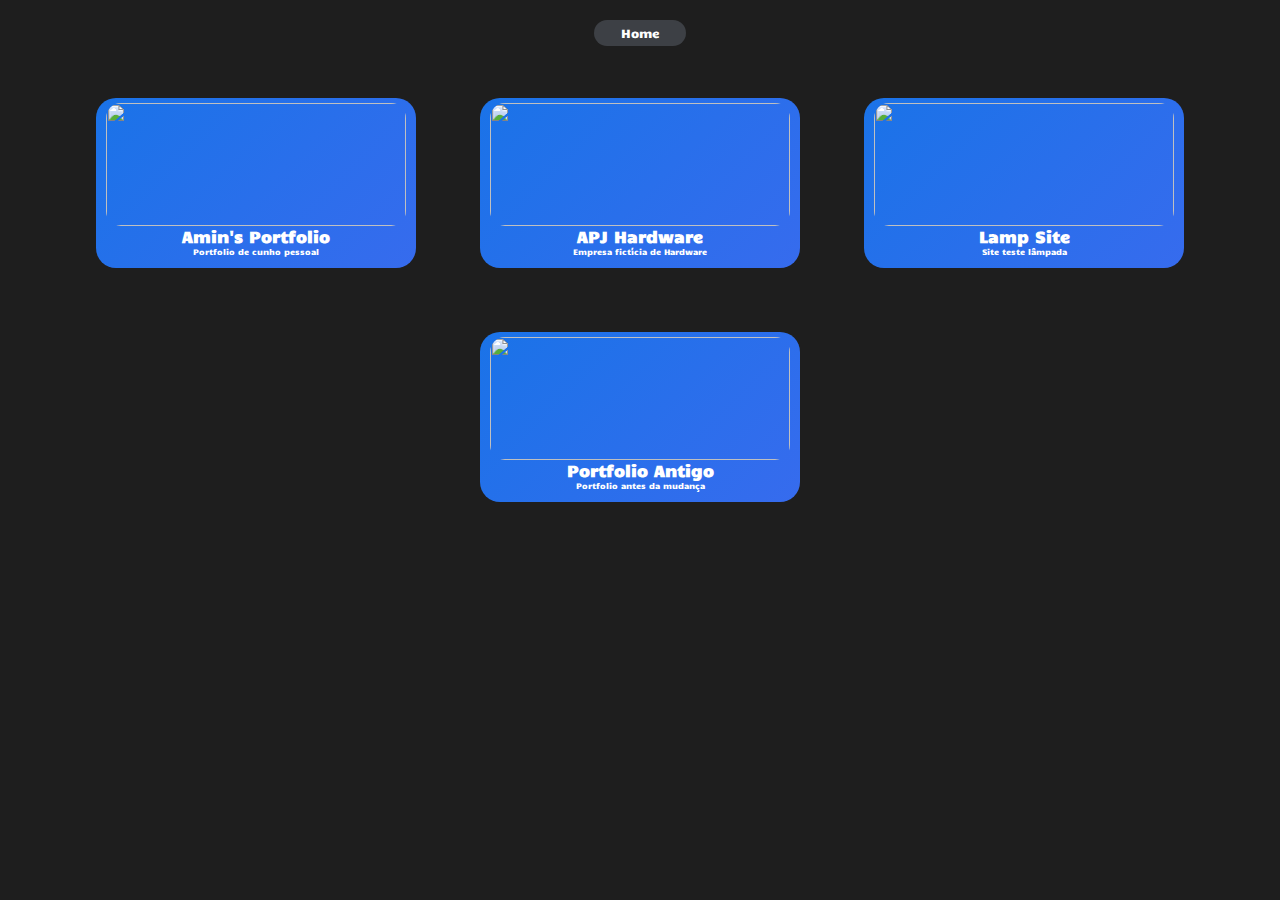
==== WebPortfolio/projects.html @ c69eb3d9 "Add files via upload" ====
<!DOCTYPE html>
<html lang="en">
<head>
    <meta charset="UTF-8">
    <meta http-equiv="X-UA-Compatible" content="IE=edge">
    <meta name="viewport" content="width=device-width, initial-scale=1.0">
    <link href="https://fonts.googleapis.com/css2?family=Candal&family=Poppins:wght@200&display=swap" rel="stylesheet">
    <title>Document</title>
</head>
<body>
    <div>
        <ul class="align">
            <li class="square"><a href="./index.html">Home</a></li>
        </ul>
    </div>

    <div class="align">
        <a href="#">
            <div class="box">
                <div class="conteudo">
                    <div class="zoom">
                        <img src="./imgs/portfolio.png">
                    </div>
                    <div class="text">
                        <h1>Amin's Portfolio</h1>
                        <p>Portfolio de cunho pessoal</p>
                    </div>
                </div>
            </div>
        </a>

        <a href="https://apj-ink.netlify.app" target="_blank">
            <div class="box">
                <div class="conteudo">
                    <div class="zoom">
                        <img src="./imgs/apj.png">
                    </div>
                    <div class="text">
                        <h1>APJ Hardware</h1>
                        <p>Empresa fictícia de Hardware</p>
                    </div>
                </div>
            </div>
        </a>

        <a href="https://jovial-buttercream-1bb3eb.netlify.app" target="_blank">
            <div class="box">
                <div class="conteudo">
                    <div class="zoom">
                        <img src="./imgs/lamp.png">
                    </div>
                    <div class="text">
                        <h1>Lamp Site</h1>
                        <p>Site teste lâmpada</p>
                    </div>
                </div>
            </div>
        </a>

        <a href="#">
            <div class="box">
                <div class="conteudo">
                    <div class="zoom">
                        <img src="./imgs/portfolioantigo.png">
                    </div>
                    <div class="text">
                        <h1>Portfolio Antigo</h1>
                        <p>Portfolio antes da mudança</p>
                    </div>
                </div>
            </div>
        </a>
    </div>

    <style>
        * {
        margin: 0px;
        padding: 0px
        } 
        body{
            background-color: #1E1E1E;
        }       
        ul{
            padding: 0%;
        }
        .square{
            width: 92px;
            height: 26px;
            border-radius: 50px;
            background: #3D4045;
        }
        ul li{
            margin: 20px;
        }
        a{
            text-decoration: none;
            color: white;
        }
        li{
            list-style-type: none;
            font-size: 12px;
            font-family: 'Candal', sans-serif;
            color: white;
            
        }
        li h1{
        text-align: center;
        }
        li h1:hover{
        transform: translateY(-2px);
        }
        li.square a:hover{
            color: #1A73E8;
        }
        li.square{
            text-align: center;
            display: flex;
            justify-content: center;
            align-items: center;
        }
        .zoom{
            overflow: hidden;
        }
        
        .zoom img{
            transition: transform .2s; 
        }
        
        .zoom:hover img{
            transform: scale(1.04); 
        }

        .conteudo{
            font-family: 'Candal', sans-serif;
            display: block;
            text-align: center;
            color: white;
        }
        .conteudo img{
            width: 300px;
            height: 123px;
            margin: 5px;
            border-radius: 15px;
        }
        .conteudo h1{
            font-size: 1em;
        }
        .conteudo p{
            font-size: 0.5em;
        }
        .box{
            width: 320px;
            height: 170px;
            background: linear-gradient(135deg, #1A73E8 0%, #8C54FF 100%);
            background-size: 400% 400%;
            animation: gradientAnimation 20s ease infinite;
            border-radius: 20px;
            margin: 2em;
        }
        @keyframes gradientAnimation {
            0% {
                background-position: 25% 50%;
            }
            20% {
                background-position: 100% 50%;
            }
            40% {
                background-position: 50% 0%;
            }
            60% {
                background-position: 50% 100%;
            }
            80% {
                background-position: 0% 50%;
            }
            100% {
                background-position: 100% 50%;
            }
        }
        .align{
            display: flex;
            justify-content: center;
            align-items: center;
            flex-wrap: wrap;
        }
        .text{
            margin-top: -5px;
        }

    </style>
</body>
</html>
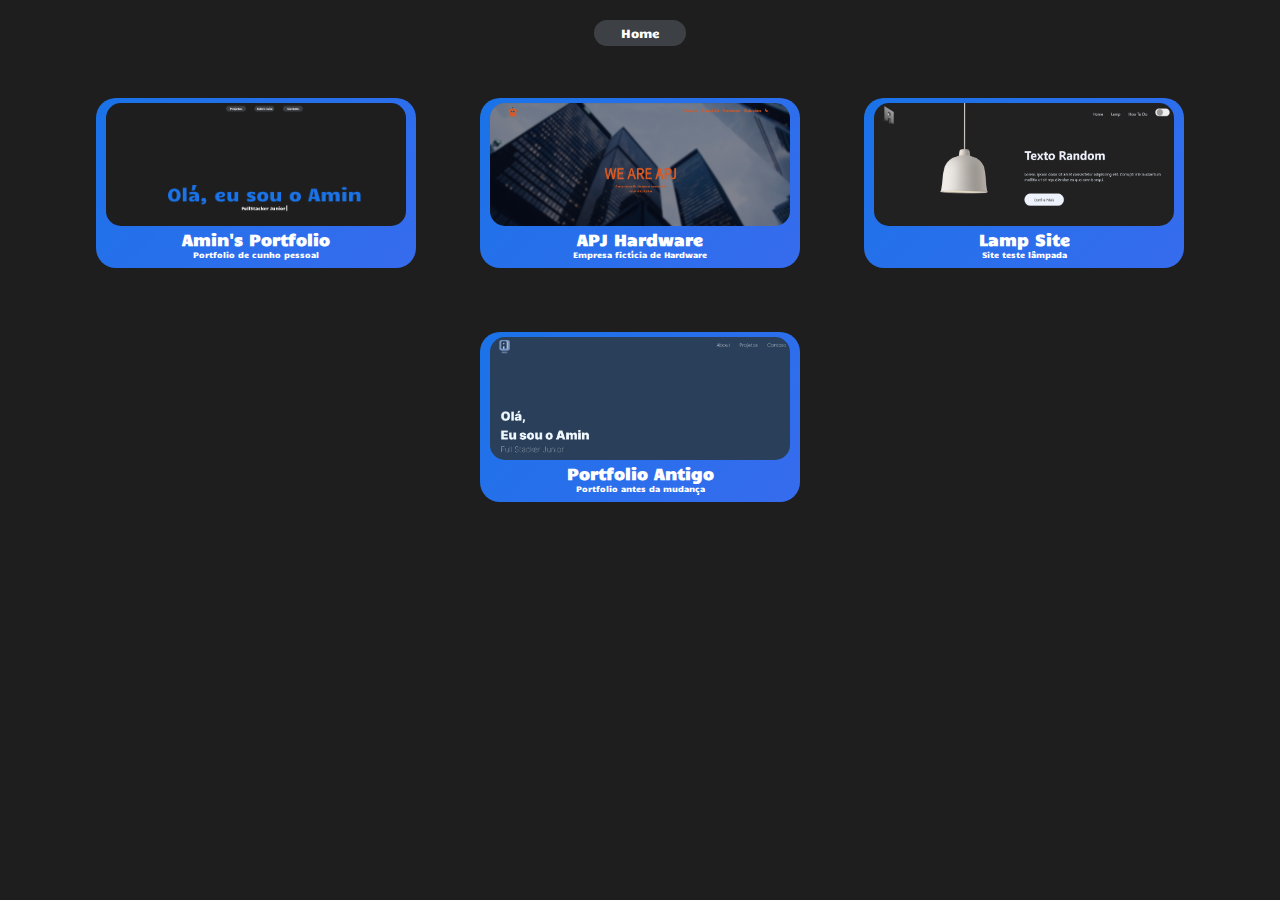
==== commit 2f1691f9: "Update projects.html" ====
--- a/WebPortfolio/projects.html
+++ b/WebPortfolio/projects.html
@@ -57,7 +57,7 @@
             </div>
         </a>
 
-        <a href="#">
+        <a href="https://curriculoamin.netlify.app">
             <div class="box">
                 <div class="conteudo">
                     <div class="zoom">
@@ -189,4 +189,4 @@
 
     </style>
 </body>
-</html>+</html>
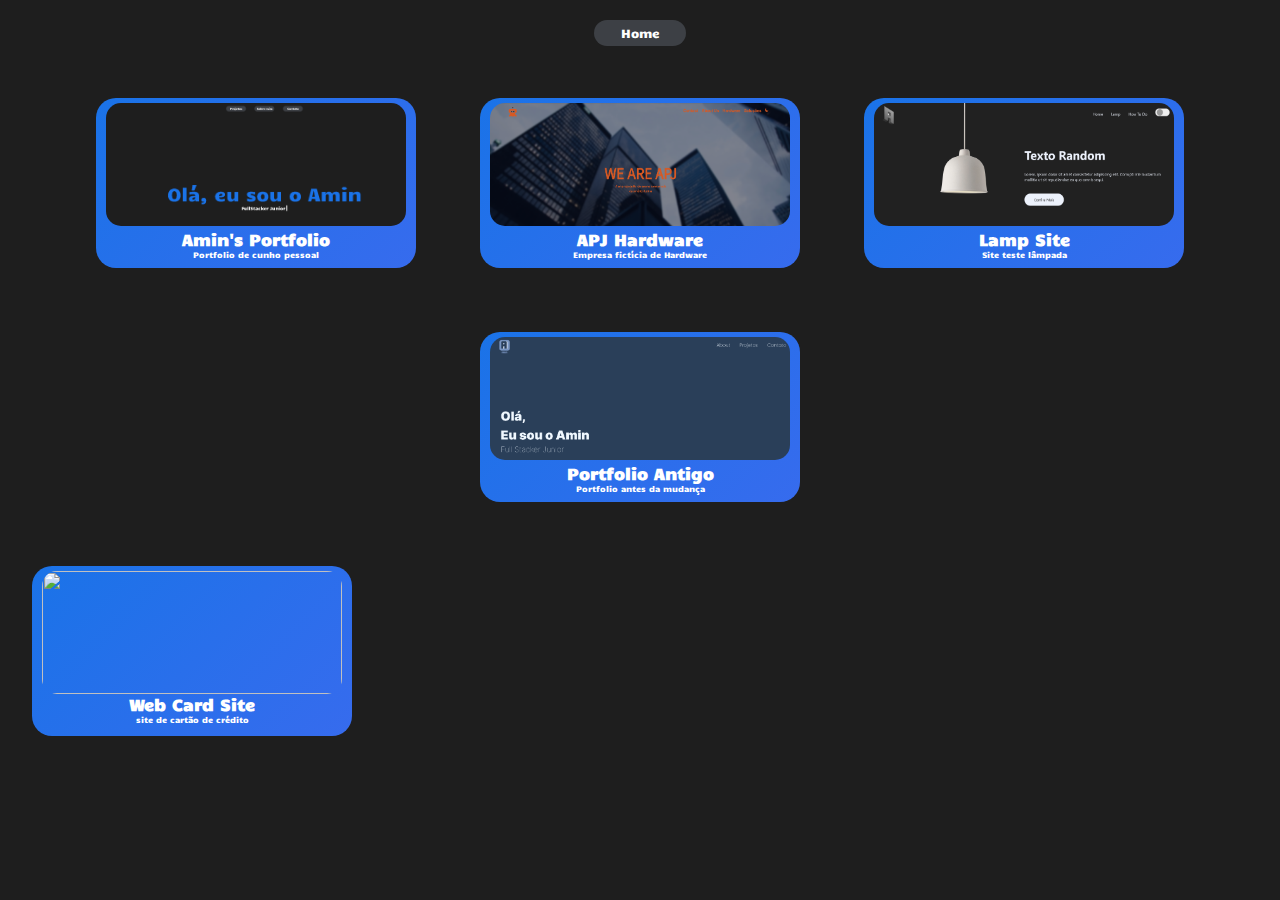
==== commit c6872e07: "Update projects.html" ====
--- a/WebPortfolio/projects.html
+++ b/WebPortfolio/projects.html
@@ -71,6 +71,21 @@
             </div>
         </a>
     </div>
+    
+    <a href="https://curriculoamin.netlify.app">
+            <div class="box">
+                <div class="conteudo">
+                    <div class="zoom">
+                        <img src="./imgs/card-template.png">
+                    </div>
+                    <div class="text">
+                        <h1>Web Card Site</h1>
+                        <p>site de cartão de crédito</p>
+                    </div>
+                </div>
+            </div>
+        </a>
+    </div>
 
     <style>
         * {
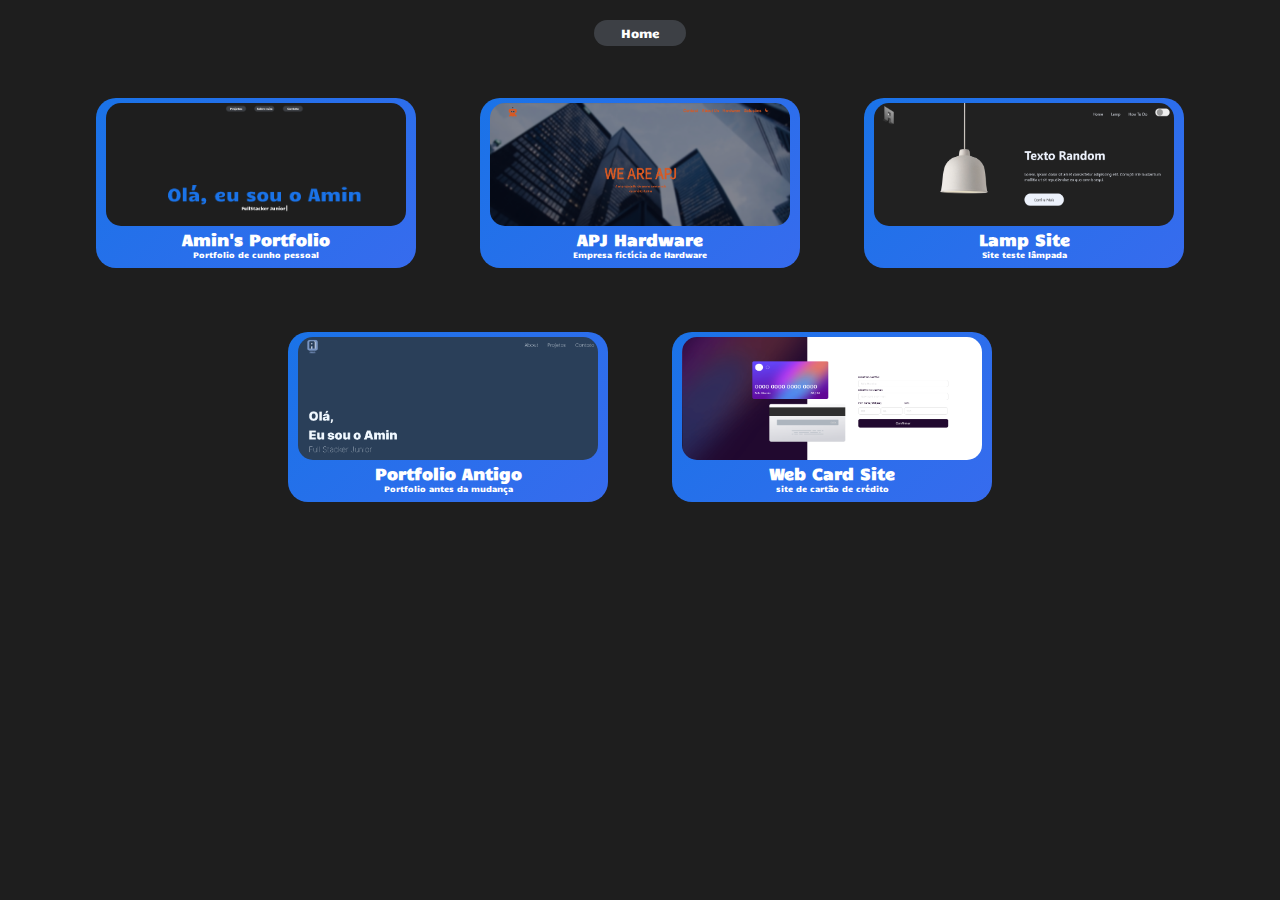
==== commit 64881641: "Update projects.html" ====
--- a/WebPortfolio/projects.html
+++ b/WebPortfolio/projects.html
@@ -70,22 +70,22 @@
                 </div>
             </div>
         </a>
+        <a href="https://curriculoamin.netlify.app">
+            <div class="box">
+                <div class="conteudo">
+                    <div class="zoom">
+                        <img src="./imgs/card-template.png">
+                    </div>
+                    <div class="text">
+                        <h1>Web Card Site</h1>
+                        <p>site de cartão de crédito</p>
+                    </div>
+                </div>
+            </div>
+        </a>
+    </div>
     </div>
     
-    <a href="https://curriculoamin.netlify.app">
-            <div class="box">
-                <div class="conteudo">
-                    <div class="zoom">
-                        <img src="./imgs/card-template.png">
-                    </div>
-                    <div class="text">
-                        <h1>Web Card Site</h1>
-                        <p>site de cartão de crédito</p>
-                    </div>
-                </div>
-            </div>
-        </a>
-    </div>
 
     <style>
         * {
